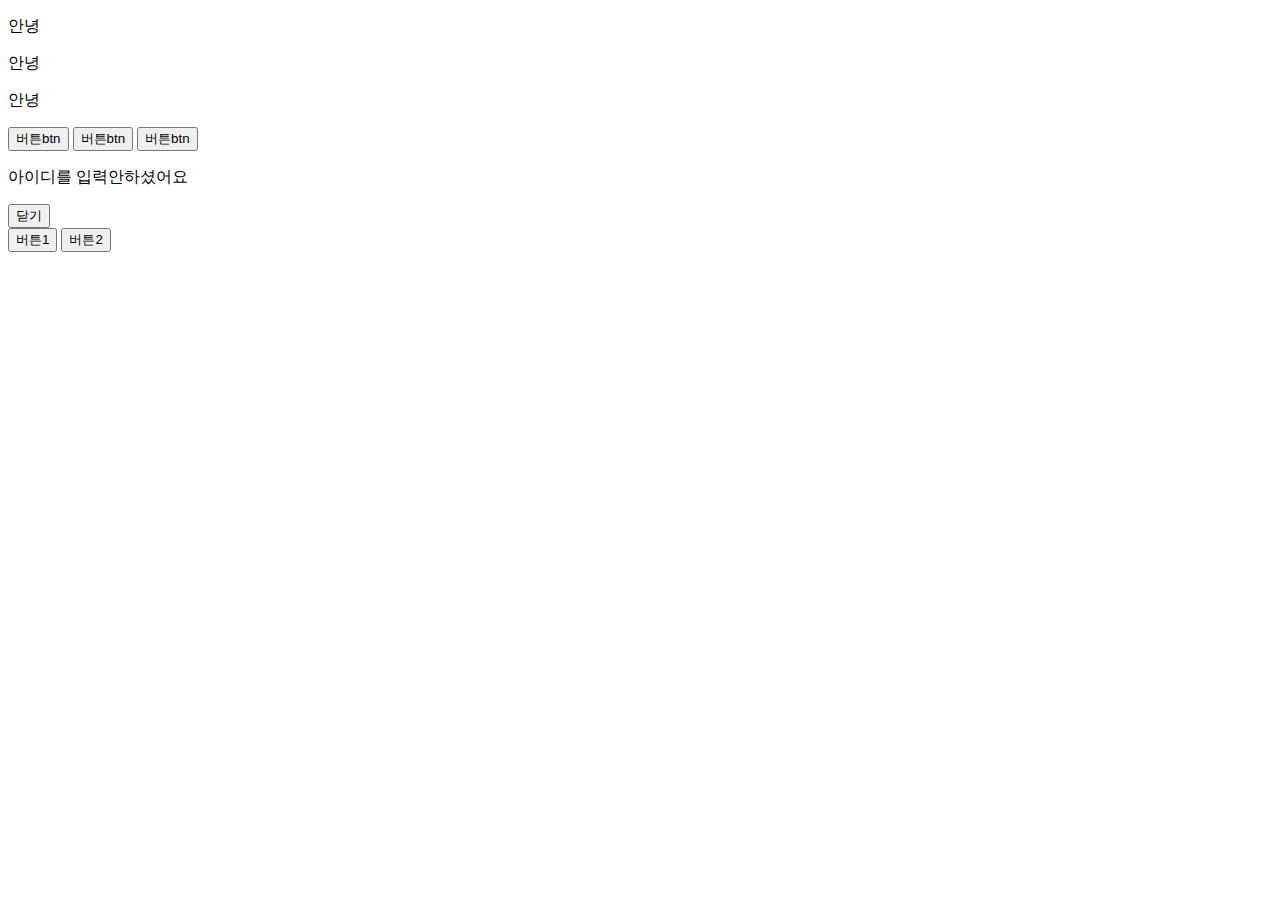
==== index.html @ 71e290b9 "[JS] First Commit" ====
<!DOCTYPE html>
<html lang="en">

<head>
    <meta charset="UTF-8">
    <title>Document</title>
    <link href="main.css" rel="stylesheet" type="text/css" media="screen, projection" />
    <script 
    src="https://code.jquery.com/jquery-3.6.0.min.js" 
    integrity="sha256-/xUj+3OJU5yExlq6GSYGSHk7tPXikynS7ogEvDej/m4=" 
    crossorigin="anonymous">
    </script>
</head>

<body>
    
    <p class="greeting">안녕하세요</p>
    <p class="greeting">안녕하세요</p>
    <p class="greeting">안녕하세요</p>

    <button class="btn">버튼btn</button>
    <button class="btn">버튼btn</button>
    <button class="btn">버튼btn</button>

    <script>

        $('.greeting').html('안녕')
        
        $('.btn').on('click', function(){
            $('.greeting').slideUp();
        })

    </script>



    <div class="alert-box" id="alert">
        <p id="title">아이디를 입력안하셨어요</p>
        <button id="close">닫기</button>
    </div>



    <button onclick="alert_open('아이디를 입력 안하셨어요')">버튼1</button>
    <button onclick="alert_open('비번을 입력 안하셨어요')">버튼2</button>




    <script>


        document.getElementById('close').addEventListener('click', function () {
            document.getElementById('alert').style.display = 'none';
        });


        function display_type(type) {
            document.getElementById('alert').style.display = type;
        }

        function alert_open(word) {
            document.getElementById('title').innerHTML = word;
            document.getElementById('alert').style.display = 'block';
        }
    </script>

    

</body>

</html>
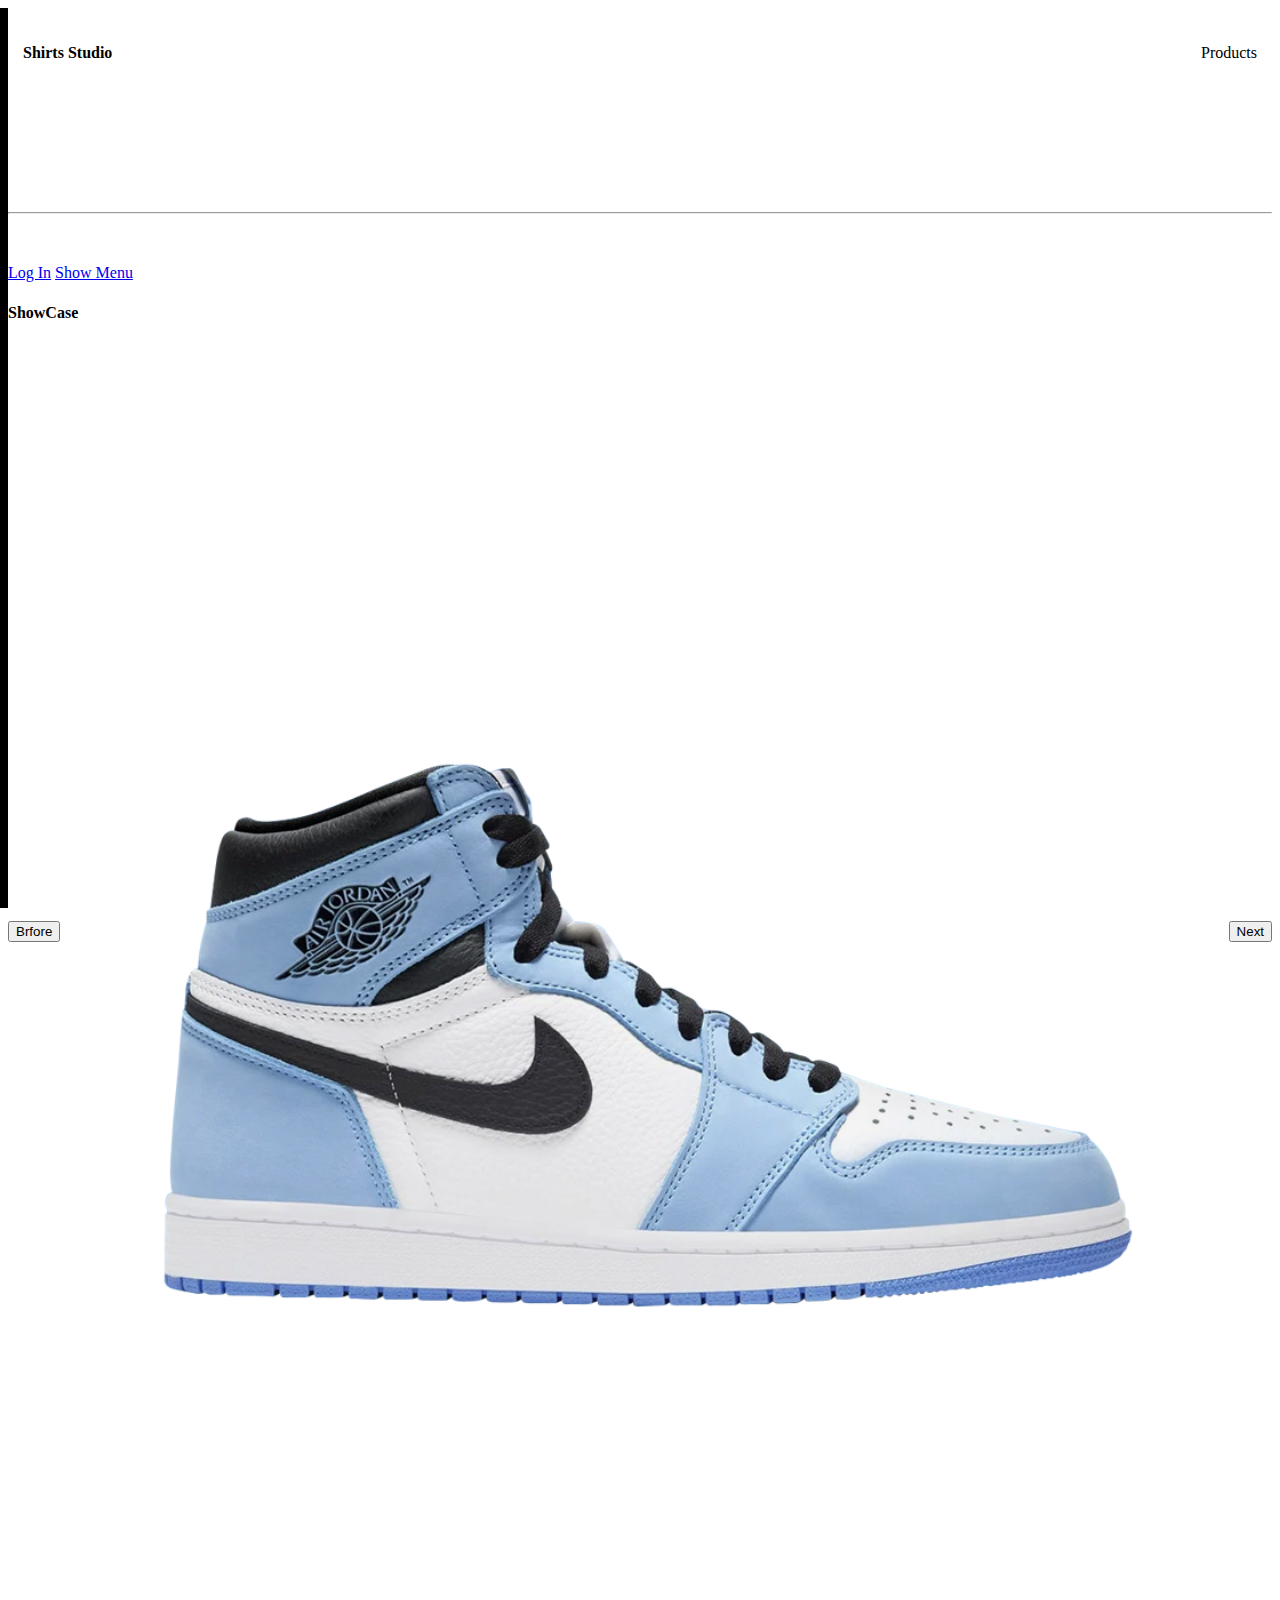
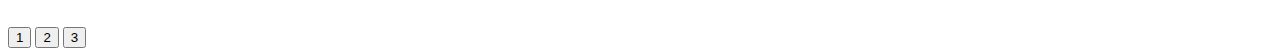
==== commit 8b704433: "Rename boot.html to index.html" ====
--- a/index.html
+++ b/index.html
@@ -1,72 +1,235 @@
-<!DOCTYPE html>
+<!doctype html>
 <html lang="en">
 
 <head>
-    <meta charset="UTF-8">
-    <title>Document</title>
-    <link href="main.css" rel="stylesheet" type="text/css" media="screen, projection" />
-    <script 
-    src="https://code.jquery.com/jquery-3.6.0.min.js" 
-    integrity="sha256-/xUj+3OJU5yExlq6GSYGSHk7tPXikynS7ogEvDej/m4=" 
-    crossorigin="anonymous">
-    </script>
+    <!-- Required meta tags -->
+    <meta charset="utf-8">
+    <meta name="viewport" content="width=device-width, initial-scale=1, shrink-to-fit=no">
+
+    <!-- Bootstrap CSS -->
+    <link rel="stylesheet" href="https://cdn.jsdelivr.net/npm/bootstrap@4.6.1/dist/css/bootstrap.min.css"
+        integrity="sha384-zCbKRCUGaJDkqS1kPbPd7TveP5iyJE0EjAuZQTgFLD2ylzuqKfdKlfG/eSrtxUkn" crossorigin="anonymous">
+
+    <link rel="stylesheet" href="./css/main.css">
+
+    <script src="https://code.jquery.com/jquery-3.6.0.min.js"
+        integrity="sha256-/xUj+3OJU5yExlq6GSYGSHk7tPXikynS7ogEvDej/m4=" crossorigin="anonymous">
+    </script>
+
+    <title>Hello, world!</title>
 </head>
 
 <body>
-    
-    <p class="greeting">안녕하세요</p>
-    <p class="greeting">안녕하세요</p>
-    <p class="greeting">안녕하세요</p>
-
-    <button class="btn">버튼btn</button>
-    <button class="btn">버튼btn</button>
-    <button class="btn">버튼btn</button>
+
+    <div class="left-menu">
+        <p>Menu Title</p>
+    </div>
 
     <script>
 
-        $('.greeting').html('안녕')
+        $('.left-menu')
+
+    </script>
+
+    <div class="black-background">
+        <div class="white-background">
+            <p>로그인하세요</p>
+            <form id="login-form">
+                <div class="form-group">
+                    <input type="email" class="form-control" placeholder="Email" id="email">
+                </div>
+                <p id="email-alert">이메일이 빈칸입니다.</p>
+                <div class="form-group">
+                    <input id="pwd" type="password" class="form-control" placeholder="Password">
+                </div>
+                <p id="pwd-alert">비밀번호가 빈칸입니다.</p>
+                <button id="submit" type="submit" class="btn btn-primary">전송</button>
+                <button class="btn btn-danger" id="close">닫기</button>
+            </form>
+            
+
+            <!-- <a id="close" class="btn btn-primary btn-lg" href="#" role="button">닫기</a> -->
+        </div>
+    </div>
+
+    <div class="nav-menu">
+        <h4>Shirts Studio</h4>
+        <p id="nav-button">Products</p>
+    </div>
+
+    <ul class="list-group nav-sub">
+        <li class="list-group-item">Outer</li>
+        <li class="list-group-item">Innerwear</li>
+        <li class="list-group-item">Shirts</li>
+    </ul>
+
+
+
+
+    <div class="jumbotron main-background">
+        <h1 class="display-4">Shirts Studio</h1>
+        <p class="lead">This is a simple hero unit, a simple jumbotron-style component for calling extra attention to
+            featured content or information.</p>
+        <hr class="my-4">
+        <p>It uses utility classes for typography and spacing to space content out within the larger container.</p>
+        <a id="login" class="btn btn-primary btn-lg" href="#" role="button">Log In</a>
+        <a id="show-menu" class="btn btn-danger btn-lg" href="#" role="button">Show Menu</a>
+    </div>
+
+    <h4 class="my-4 text-center">ShowCase</h4>
+
+    <div style="overflow: hidden; position: relative;">
+        <div class="slide-container">
+            <div class="slide-box">
+                <img src="./img/blue.png" >
+            </div>
+            <div class="slide-box">
+                <img src="./img/red.png">
+            </div>
+            <div class="slide-box">
+                <img src="./img/yellow.png">
+            </div>
+        </div>
+        <button class="slide-next">Next</button>
+        <button class="slide-before">Brfore</button>
+    </div>
+
+    <button class="slide-1">1</button>
+    <button class="slide-2">2</button>
+    <button class="slide-3">3</button>
+
+    <div class="my-5"></div>
+
+
+
+
+
+
+    <script>
+
+        var cnt = 1;
+        //next 버튼 이벤트
+        $('.slide-next').click(function(){
+            if (cnt == 1){
+                $('.slide-container').css('transform', 'translateX(-100vw)');
+                cnt++;
+            }else if (cnt == 2){
+                $('.slide-container').css('transform', 'translateX(-200vw)');
+                cnt++;
+            }else if(cnt == 3){
+                $('.slide-container').css('transform', 'translateX(0vw)');
+                cnt = 1;
+            }
+        });
+        //before 버튼 이벤트
+        $('.slide-before').click(function(){
+            if (cnt == 3){
+                $('.slide-container').css('transform', 'translateX(-100vw)');
+                cnt--;
+            }else if (cnt == 2){
+                $('.slide-container').css('transform', 'translateX(0vw)');
+                cnt--;
+            }else if(cnt == 1){
+                $('.slide-container').css('transform', 'translateX(-200vw)');
+                cnt = 3;
+            }
+        });
+
+
+        //번호 버튼 이벤트
+        $('.slide-1').click(function(){
+            $('.slide-container').css('transform', 'translateX(0vw)');
+            cnt = 1;
+        });
+
+        $('.slide-2').click(function(){
+            $('.slide-container').css('transform', 'translateX(-100vw)');
+            cnt = 2;
+        });
+
+        $('.slide-3').click(function(){
+            $('.slide-container').css('transform', 'translateX(-200vw)');
+            cnt = 3;
+        });
+
+    </script>
+
+
+
+
+    <script>
+
+        //정규식
+
+        $('#login-form').on('submit', function(e) {
+            
+            var inputEmail = $('#email').val();
+            var inputPwd = $('#pwd').val();
+
+            //이메일 정규식
+            var regExp = /^[0-9a-zA-Z]([-_.]?[0-9a-zA-Z])*@[0-9a-zA-Z]([-_.]?[0-9a-zA-Z])*.[a-zA-Z]{2,3}$/i; 
+            //8자 이상 특수문자 및 대문자 포함 비번 정규식
+            var reg = /^(?=.*[A-Za-z])(?=.*\d)(?=.*[@$!%*#?&])[A-Za-z\d@$!%*#?&]{8,}$/; 
+
+            //이메일 정규식 조건문
+            if ( !regExp.test(inputEmail) ) {
+                e.preventDefault();
+                console.log('형식 오류');
+            }
+            if ($('#email').val() == '') {
+                $('#email-alert').show();
+            }
+            //비밀번호 정규식 조건문
+            if ( !reg.test(inputPwd) ) {
+                e.preventDefault();
+                console.log('비밀번호 규칙 위반!');
+            }
+            if ($('#pwd').val() == '') {
+                $('#pwd-alert').show();
+            }
+
+//            if ($('#email').val() == '') {
+//                $('#email-alert').show();
+//                e.preventDefault();
+//            }
+//
+//            if ($('#pwd').val() == '') {
+//                $('#pwd-alert').show();
+//                e.preventDefault();
+//            }
+        });
+
+
+        //사이드바 보이기
+        $('#show-menu').click(function(){
+            $('.left-menu').animate({marginLeft : '0px'});
+        });
+
+
+        //로그인창 보이기
+        $('#login').on('click', function () {
+            $('.black-background').css('transform', 'translateY(0px)');
+        });
+
+        //닫기버튼 이벤트
+        $('#close').on('click', function () {
+            $('.black-background').fadeOut();
+        });
+
+        //상단 메뉴 버튼 이벤트
+        $('#nav-button').click(function () {
+            $('.nav-sub').slideToggle();
+        });
+
         
-        $('.btn').on('click', function(){
-            $('.greeting').slideUp();
-        })
-
-    </script>
-
-
-
-    <div class="alert-box" id="alert">
-        <p id="title">아이디를 입력안하셨어요</p>
-        <button id="close">닫기</button>
-    </div>
-
-
-
-    <button onclick="alert_open('아이디를 입력 안하셨어요')">버튼1</button>
-    <button onclick="alert_open('비번을 입력 안하셨어요')">버튼2</button>
-
-
-
-
-    <script>
-
-
-        document.getElementById('close').addEventListener('click', function () {
-            document.getElementById('alert').style.display = 'none';
-        });
-
-
-        function display_type(type) {
-            document.getElementById('alert').style.display = type;
-        }
-
-        function alert_open(word) {
-            document.getElementById('title').innerHTML = word;
-            document.getElementById('alert').style.display = 'block';
-        }
-    </script>
-
-    
+    </script>
+
+
+
+    <script src="https://cdn.jsdelivr.net/npm/bootstrap@4.6.1/dist/js/bootstrap.bundle.min.js"
+        integrity="sha384-fQybjgWLrvvRgtW6bFlB7jaZrFsaBXjsOMm/tB9LTS58ONXgqbR9W8oWht/amnpF" crossorigin="anonymous">
+    </script>
 
 </body>
 
-</html>+</html>
--- a/css/main.css
+++ b/css/main.css
@@ -0,0 +1,100 @@
+.slide-before {
+    position: absolute;
+    top: 45%;
+    left: 0;
+}
+
+.slide-next {
+    position: absolute;
+    top: 45%;
+    right: 0;
+}
+
+.slide-box img {
+    width: 100%;
+}
+
+.slide-container {
+    width: 300vw;
+    transition: transform 1s;
+    
+}
+
+.slide-box {
+    width: 100vw;
+    float: left;
+}
+
+.slide-down {
+    transform: translateY(0px);
+}
+
+.left-menu {
+    width: 150px;
+    height: 100%;
+    background: black;
+    color: white;
+    position: fixed;
+    margin-left: -150px;
+}
+
+#pwd-alert {
+    display: none;
+}
+
+#email-alert {
+    display: none;
+}
+
+#close {
+    background: rgb(255, 62, 62);
+    border-color: rgb(255, 62, 62);
+}
+
+.nav-sub {
+    display: none;
+}
+
+.nav-menu {
+    display: flex;
+    justify-content: space-between;
+    padding: 15px;
+    align-items: center;
+}
+
+.white-background {
+    background: white;
+    width: 80%;
+    margin: 100px auto;
+    padding: 20px;
+    border-radius: 10px;
+}
+
+.black-background {
+    background: rgba(0, 0, 0, 0.5);
+    position: fixed;
+    z-index: 5;
+    width: 100%;
+    height: 100%;
+    display: block;
+    transition: all 1s;
+    transform: translateY(-1000px);
+}
+
+.main-background {
+    background-image: url("./img/jordan.jpg");
+    background-size: cover;
+    color: white;
+    border-radius: 0px;
+}
+
+.alert-box {
+    background: rgb(207, 169, 243);
+    color: rgb(4, 0, 255);
+    padding: 20px;
+    border-radius: 5px;
+    display: none;
+}
+.alert-box p {
+    display: inline;
+}